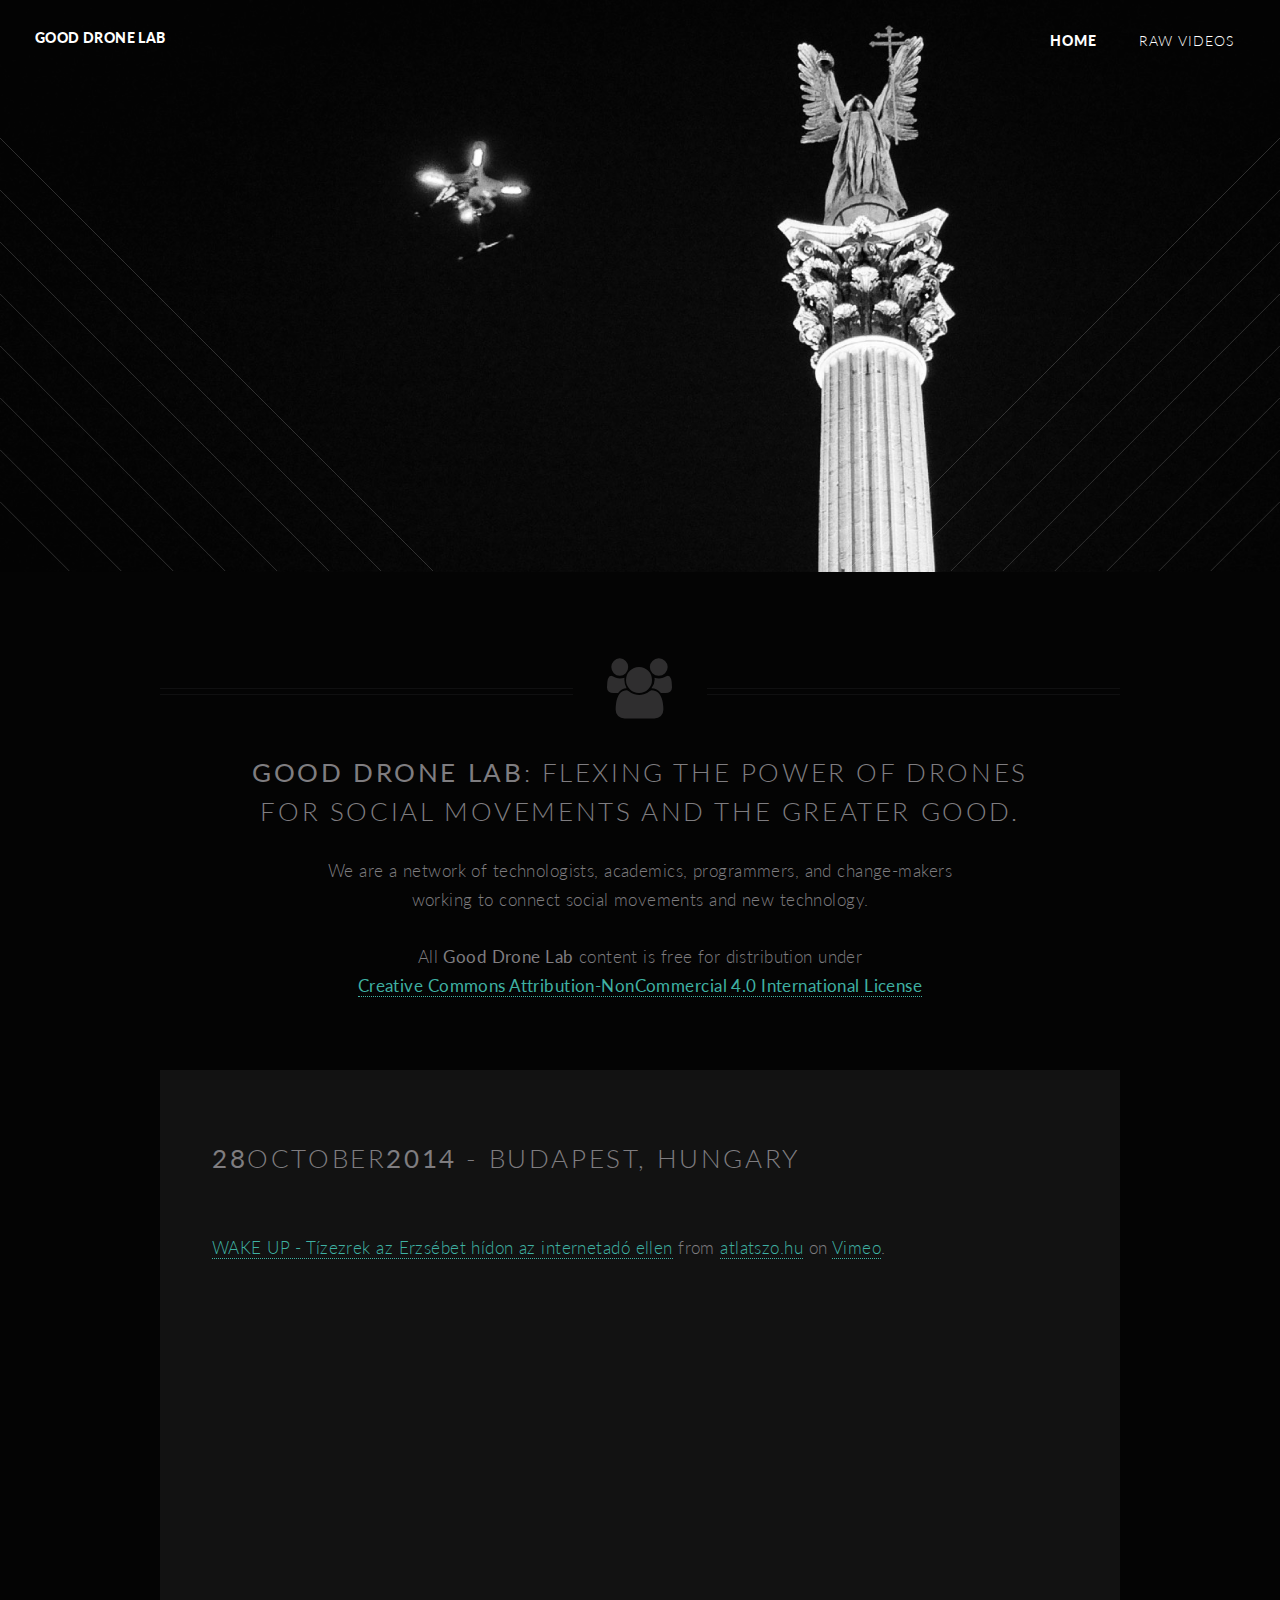
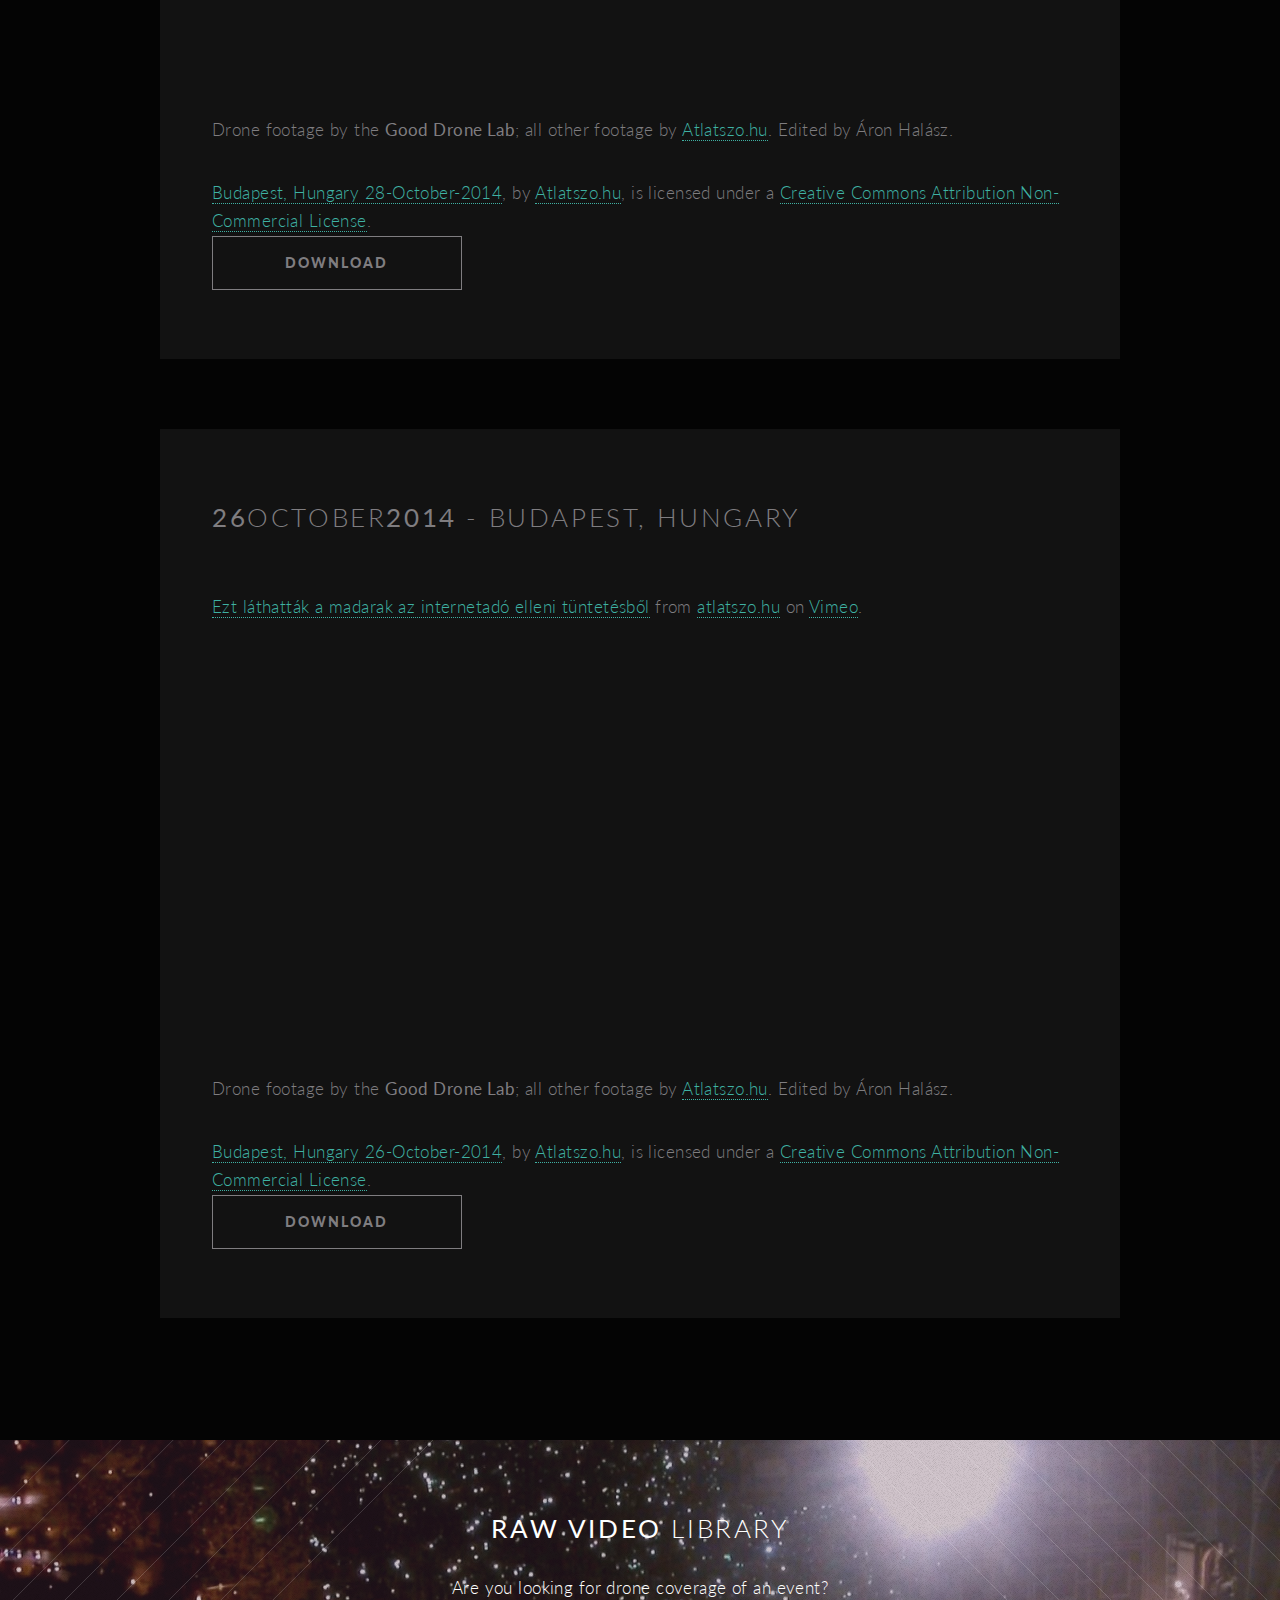
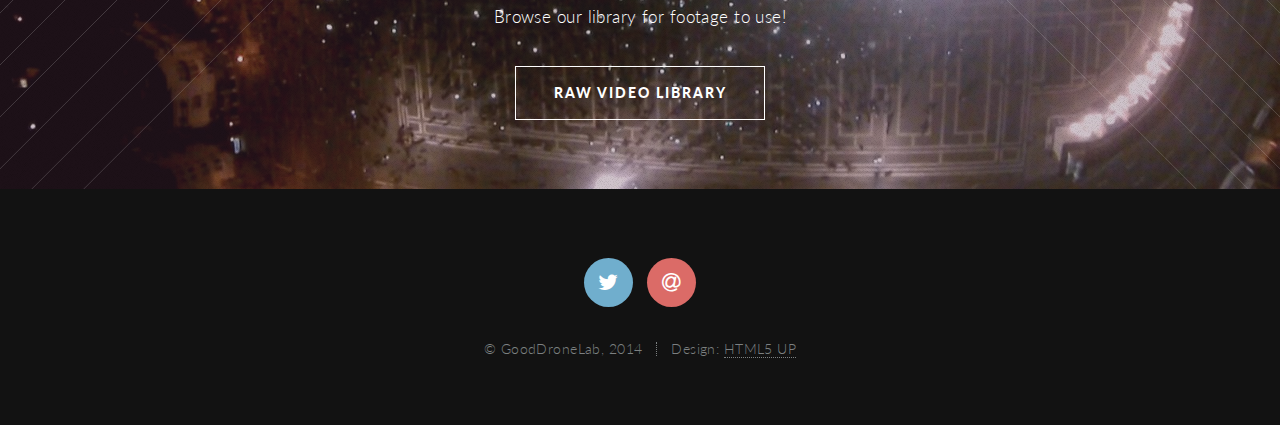
==== index.html @ 5770b609 "Upload" ====
<!DOCTYPE HTML>
<!--
	Twenty by HTML5 UP
	html5up.net | @n33co
	Free for personal and commercial use under the CCA 3.0 license (html5up.net/license)
-->
<html>
	<head>
		<title>Good Drone Lab</title>
		<meta http-equiv="content-type" content="text/html; charset=utf-8" />
		<meta name="description" content="Good Drone Lab" />
		<meta name="keywords" content="Good Drone Lab" />
		<!--[if lte IE 8]><script src="css/ie/html5shiv.js"></script><![endif]-->
		<script src="js/jquery.min.js"></script>
		<script src="js/jquery.dropotron.min.js"></script>
		<script src="js/jquery.scrolly.min.js"></script>
		<script src="js/jquery.scrollgress.min.js"></script>
		<script src="js/skel.min.js"></script>
		<script src="js/skel-layers.min.js"></script>
		<script src="js/init.js"></script>
		<noscript>
			<link rel="stylesheet" href="css/skel.css" />
			<link rel="stylesheet" href="css/style.css" />
			<link rel="stylesheet" href="css/style-wide.css" />
			<link rel="stylesheet" href="css/style-noscript.css" />
		</noscript>
		<!--[if lte IE 8]><link rel="stylesheet" href="css/ie/v8.css" /><![endif]-->
		<!--[if lte IE 9]><link rel="stylesheet" href="css/ie/v9.css" /><![endif]-->
	</head>
	<body class="index">
	
		<!-- Header -->
			<header id="header" class="alt">
				<h1 id="logo"><a href="index.html">Good Drone Lab</a></h1>
				<nav id="nav">
					<ul>
						<li class="current"><a href="#banner" class="scrolly">Home</a></li>
						<li><a href="raw-library.html">Raw Videos</a></li>
					</ul>
				</nav>
			</header>

		<!-- Banner -->		
			<section id="banner">
				
				<!--
					".inner" is set up as an inline-block so it automatically expands
					in both directions to fit whatever's inside it. This means it won't
					automatically wrap lines, so be sure to use line breaks where
					appropriate (<br />).
				-->
				<div class="inner">
					
					<header>
						<h2>Good Drone Lab</h2>
					</header>
					<p>Drone journalism 
					<br />
					for the <strong>people</strong>.
					<footer>
						<ul class="buttons vertical">
							<li><a href="#main" class="button fit scrolly">continue</a></li>
						</ul>
					</footer>
				
				</div>
				
			</section>
		
		<!-- Main -->
			<article id="main">

				<header class="special container">
					<span class="icon fa-users"></span>
					<h2><strong>Good Drone Lab</strong>: flexing the power of drones
					<br />
					  for social movements and the greater good.</h2>
					<p>We are a network of technologists, academics, programmers, and change-makers
					<br /> 
					working to connect social movements and new technology.</p>
					<br />
					<p>All <strong>Good Drone Lab</strong> content is free for distribution under
					<br />
					<a href="http://creativecommons.org/licenses/by-nc/4.0/"><strong>Creative Commons Attribution-NonCommercial 4.0 International License</strong></a></p>
				</header>
					
				<!-- one -->	
					<section id="one" class="wrapper style3 container special-alt">
						<div class="row half">
							<div class="12u">
								<header>
									<h2><strong>28</strong>october<strong>2014</strong> - Budapest, Hungary</h2>
								</header>							
								<div class="video-frame">
									<iframe src="http://player.vimeo.com/video/110394933" width="500" height="281" frameborder="0" webkitallowfullscreen mozallowfullscreen allowfullscreen></iframe> <p><a href="http://vimeo.com/110394933">WAKE UP - Tízezrek az Erzsébet hídon az internetadó ellen</a> from <a href="http://vimeo.com/atlatszo">atlatszo.hu</a> on <a href="https://vimeo.com">Vimeo</a>.</p>
								</div>
								<p>
									Drone footage by the <strong>Good Drone Lab</strong>; all other footage by <a href="http:www.atlatszo.hu"> Atlatszo.hu</a>. Edited by Áron Halász.
								</p>
								  <a href="http://vimeo.com/110394933"
								     property="dct:title"
								     rel="cc:attributionURL">Budapest, Hungary 28-October-2014</a>, by 
								  <a href="http://www.atlatszo.hu/"
								     property="cc:attributionName"
								     rel="dct:creator">Atlatszo.hu</a>,
								  is licensed under a
								  <a rel="license" href="http://creativecommons.org/licenses/by-nc/4.0/"> 
								    Creative Commons Attribution Non-Commercial License</a>.
								<footer>
									<ul class="buttons">
										<li><a href="http://vimeo.com/110394933" class="button">Download</a></li>
									</ul>
								</footer>
	
							</div>				
						</div>
					</section>					
					
				<!-- two -->	
					<section id="two" class="wrapper style3 container special-alt">
						<div class="row half">
							<div class="12u">
								<header>
									<h2><strong>26</strong>october<strong>2014</strong> - Budapest, Hungary</h2>
								</header>							
								<div class="video-frame">
									<iframe src="http://player.vimeo.com/video/110162614" width="500" height="281" frameborder="0" webkitallowfullscreen mozallowfullscreen allowfullscreen></iframe> <p><a href="http://vimeo.com/110162614">Ezt láthatták a madarak az internetadó elleni tüntetésből</a> from <a href="http://vimeo.com/atlatszo">atlatszo.hu</a> on <a href="https://vimeo.com">Vimeo</a>.</p>
								</div>
								<p>
									Drone footage by the <strong>Good Drone Lab</strong>; all other footage by <a href="http:www.atlatszo.hu"> Atlatszo.hu</a>. Edited by Áron Halász.
								</p>
								  <a href="http://vimeo.com/110162614"
								     property="dct:title"
								     rel="cc:attributionURL">Budapest, Hungary 26-October-2014</a>, by 
								  <a href="http://www.atlatszo.hu/"
								     property="cc:attributionName"
								     rel="dct:creator">Atlatszo.hu</a>,
								  is licensed under a
								  <a rel="license" href="http://creativecommons.org/licenses/by-nc/4.0/"> 
								    Creative Commons Attribution Non-Commercial License</a>.
								<footer>
									<ul class="buttons">
										<li><a href="http://vimeo.com/110162614" class="button">Download</a></li>
									</ul>
								</footer>
	
							</div>				
						</div>
					</section>
					
			</article>

		<!-- CTA -->
			<section id="cta">
			
				<header>
					<h2><strong>Raw Video</strong> library</h2>
					<p>Are you looking for drone coverage of an event? 
					<br />
						Browse our library for footage to use!
					</p>
				</header>
				<footer>
					<ul class="buttons">
						<li><a href="raw-library.html" class="button">Raw Video Library</a></li>
					</ul>
				</footer>
			
			</section>

		<!-- Footer -->
			<footer id="footer">
			
				<ul class="icons">
					<li><a href="https://twitter.com/gooddronelab" class="icon circle fa-twitter"><span class="label">Twitter</span></a></li>
					<li><a href="mailto:gooddronelab@google.com?Subject=Good%20Drone%20Lab%20website" class="icon circle fa-at"><span class="label">Email</span></a></li>
				</ul>			
				
				<ul class="copyright">
					<li>&copy; GoodDroneLab, 2014</li><li>Design: <a href="http://html5up.net">HTML5 UP</a></li>
				</ul>
			
			</footer>

		<!-- Start of StatCounter Code for Default Guide -->
		<script type="text/javascript">
		var sc_project=10108500; 
		var sc_invisible=1; 
		var sc_security="93c9858a"; 
		var scJsHost = (("https:" == document.location.protocol) ?
		"https://secure." : "http://www.");
		document.write("<sc"+"ript type='text/javascript' src='" +
		scJsHost+
		"statcounter.com/counter/counter.js'></"+"script>");
		</script>
		<noscript><div class="statcounter"><a title="site stats"
		href="http://statcounter.com/" target="_blank"><img
		class="statcounter"
		src="http://c.statcounter.com/10108500/0/93c9858a/1/"
		alt="site stats"></a></div></noscript>
		<!-- End of StatCounter Code for Default Guide -->

	</body>
</html>
---- css/skel.css ----
/* Resets (http://meyerweb.com/eric/tools/css/reset/ | v2.0 | 20110126 | License: none (public domain)) */

	html,body,div,span,applet,object,iframe,h1,h2,h3,h4,h5,h6,p,blockquote,pre,a,abbr,acronym,address,big,cite,code,del,dfn,em,img,ins,kbd,q,s,samp,small,strike,strong,sub,sup,tt,var,b,u,i,center,dl,dt,dd,ol,ul,li,fieldset,form,label,legend,table,caption,tbody,tfoot,thead,tr,th,td,article,aside,canvas,details,embed,figure,figcaption,footer,header,hgroup,menu,nav,output,ruby,section,summary,time,mark,audio,video{margin:0;padding:0;border:0;font-size:100%;font:inherit;vertical-align:baseline;}article,aside,details,figcaption,figure,footer,header,hgroup,menu,nav,section{display:block;}body{line-height:1;}ol,ul{list-style:none;}blockquote,q{quotes:none;}blockquote:before,blockquote:after,q:before,q:after{content:'';content:none;}table{border-collapse:collapse;border-spacing:0;}body{-webkit-text-size-adjust:none}

/* Box Model */

	*, *:before, *:after {
		-moz-box-sizing: border-box;
		-webkit-box-sizing: border-box;
		box-sizing: border-box;
	}

/* Container */

	body {
		/* min-width: (containers) */
		min-width: 1200px;
	}

	.container {
		margin-left: auto;
		margin-right: auto;
		
		/* width: (containers) */
		width: 1200px;
	}

	/* Modifiers */
	
		.container.small {
			/* width: (containers) * 0.75; */
			width: 900px;
		}

		.container.large {
			width: 100%;

			/* max-width: (containers) * 1.25; */
			max-width: 1500px;

			/* min-width: (containers); */
			min-width: 1200px;
		}

/* Grid */

	.\31 2u { width: 100% }
	.\31 1u { width: 91.6666666667% }
	.\31 0u { width: 83.3333333333% }
	.\39 u { width: 75% }
	.\38 u { width: 66.6666666667% }
	.\37 u { width: 58.3333333333% }
	.\36 u { width: 50% }
	.\35 u { width: 41.6666666667% }
	.\34 u { width: 33.3333333333% }
	.\33 u { width: 25% }
	.\32 u { width: 16.6666666667% }
	.\31 u { width: 8.3333333333% }
	.\-11u { margin-left: 91.6666666667% }
	.\-10u { margin-left: 83.3333333333% }
	.\-9u { margin-left: 75% }
	.\-8u { margin-left: 66.6666666667% }
	.\-7u { margin-left: 58.3333333333% }
	.\-6u { margin-left: 50% }
	.\-5u { margin-left: 41.6666666667% }
	.\-4u { margin-left: 33.3333333333% }
	.\-3u { margin-left: 25% }
	.\-2u { margin-left: 16.6666666667% }
	.\-1u { margin-left: 8.3333333333% }

	/* Rows */

		.row > * {
			float: left;
		}

		.row:after {
			content: '';
			display: block;
			clear: both;
			height: 0;
		}

		.row:first-child > * {
			padding-top: 0 !important;
		}

		.row.uniform > * > :first-child {
			margin-top: 0;
		}

		.row.uniform > * > :last-child {
			margin-bottom: 0;
		}

		/* Normal */

			.row > * {
				/* padding-left: (gutters) */
				padding-left: 40px;
			}

			.row + .row > * {
				/* padding: (gutters) 0 0 (gutters) */
				padding: 40px 0 0 40px;
			}

			.row {
				/* margin-left: -(gutters) */
				margin-left: -40px;
			}

			.row + .row.uniform > * {
				/* padding: (gutters.vertical) 0 0 (gutters.vertical) */
				padding: 40px 0 0 40px;
			}

		/* Flush */

			.row.flush > * {
				padding-left: 0;
			}

			.row + .row.flush > * {
				padding: 0;
			}

			.row.flush {
				margin-left: 0;
			}

			.row + .row.uniform.flush > * {
				padding: 0;
			}

		/* Quarter */

			.row.quarter > * {
				/* padding-left: (gutters * 0.25) */
				padding-left: 10px;
			}

			.row + .row.quarter > * {
				/* padding: (gutters * 0.25) 0 0 (gutters * 0.25) */
				padding: 10px 0 0 10px;
			}

			.row.quarter {
				/* margin-left: -(gutters * 0.25) */
				margin-left: -10px;
			}

			.row + .row.uniform.quarter > * {
				/* padding: (gutters.vertical * 0.25) 0 0 (gutters.vertical * 0.25) */
				padding: 10px 0 0 10px;
			}

		/* Half */

			.row.half > * {
				/* padding-left: (gutters * 0.5) */
				padding-left: 20px;
			}

			.row + .row.half > * {
				/* padding: (gutters * 0.5) 0 0 (gutters * 0.5) */
				padding: 20px 0 0 20px;
			}

			.row.half {
				/* margin-left: -(gutters * 0.5) */
				margin-left: -20px;
			}

			.row + .row.uniform.half > * {
				/* padding: (gutters.vertical * 0.5) 0 0 (gutters.vertical * 0.5) */
				padding: 20px 0 0 20px;
			}

		/* One and (a) Half */

			.row.oneandhalf > * {
				/* padding-left: (gutters * 1.5) */
				padding-left: 60px;
			}

			.row + .row.oneandhalf > * {
				/* padding: (gutters * 1.5) 0 0 (gutters * 1.5) */
				padding: 60px 0 0 60px;
			}

			.row.oneandhalf {
				/* margin-left: -(gutters * 1.5) */
				margin-left: -60px;
			}

			.row + .row.uniform.oneandhalf > * {
				/* padding: (gutters.vertical * 1.5) 0 0 (gutters.vertical * 1.5) */
				padding: 60px 0 0 60px;
			}

		/* Double */

			.row.double > * {
				/* padding-left: (gutters * 2) */
				padding-left: 80px;
			}

			.row + .row.double > * {
				/* padding: (gutters * 2) 0 0 (gutters * 2) */
				padding: 80px 0 0 80px;
			}

			.row.double {
				/* margin-left: -(gutters * 2) */
				margin-left: -80px;
			}
			
			.row + .row.uniform.double > * {
				/* padding: (gutters.vertical * 2) 0 0 (gutters.vertical * 2) */
				padding: 80px 0 0 80px;
			}
---- css/style.css ----
@import url("font-awesome.min.css");
@import url("http://fonts.googleapis.com/css?family=Lato:300,400,900");

/*
	Twenty by HTML5 UP
	html5up.net | @n33co
	Free for personal and commercial use under the CCA 3.0 license (html5up.net/license)
*/

/* Basic */

	body, #skel-layers-wrapper {
		background: #f3f6fa;
	}

	body.is-loading * {
		-moz-animation: none !important;
		-webkit-animation: none !important;
		-o-animation: none !important;
		-ms-animation: none !important;
		animation: none !important;
		-moz-transition: none !important;
		-webkit-transition: none !important;
		-o-transition: none !important;
		-ms-transition: none !important;
		transition: none !important;
	}

	body, input, select, textarea {
		color: #7f7d80;
		font-family: 'Lato', sans-serif;
		font-size: 15pt;
		font-weight: 300;
		letter-spacing: 0.025em;
		line-height: 1.75em;
	}

	a {
		-moz-transition: color 0.2s ease-in-out, border-color 0.2s ease-in-out, background-color 0.2s ease-in-out;
		-webkit-transition: color 0.2s ease-in-out, border-color 0.2s ease-in-out, background-color 0.2s ease-in-out;
		-o-transition: color 0.2s ease-in-out, border-color 0.2s ease-in-out, background-color 0.2s ease-in-out;
		-ms-transition: color 0.2s ease-in-out, border-color 0.2s ease-in-out, background-color 0.2s ease-in-out;
		transition: color 0.2s ease-in-out, border-color 0.2s ease-in-out, background-color 0.2s ease-in-out;
		color: #3fb1a3;
		text-decoration: none;
		border-bottom: dotted 1px;
	}

		a:hover {
			border-bottom-color: transparent;
		}

	strong, b {
		font-weight: 400;
	}

	p, ul, ol, dl, table, blockquote {
		margin: 0 0 2em 0;
	}

	h1, h2, h3, h4, h5, h6 {
		color: inherit;
		font-weight: 300;
		line-height: 1.75em;
		margin-bottom: 1em;
		text-transform: uppercase;
	}

		h1 a, h2 a, h3 a, h4 a, h5 a, h6 a {
			color: inherit;
			text-decoration: none;
			border: 0;
		}

	h2 {
		font-size: 1.5em;
		letter-spacing: 0.1em;
	}

	h3 {
		font-size: 1.15em;
		letter-spacing: 0.025em;
	}

	sub {
		font-size: 0.8em;
		position: relative;
		top: 0.5em;
	}

	sup {
		font-size: 0.8em;
		position: relative;
		top: -0.5em;
	}

	hr {
		border-top: solid 1px rgba(124, 128, 129, 0.2);
		border: 0;
		margin-bottom: 1.5em;
	}

	blockquote {
		border-left: solid 0.5em rgba(124, 128, 129, 0.2);
		font-style: italic;
		padding: 1em 0 1em 2em;
	}

/* Section/Article */

	section.special, article.special {
		text-align: center;
	}

	header.major {
		padding-bottom: 2em;
	}

	header.special {
		margin-bottom: 5em;
		padding-top: 7em;
		position: relative;
		text-align: center;
	}

		header.special:before, header.special:after {
			border-bottom: solid 1.5px;
			border-top: solid 1.5px;
			content: '';
			height: 7px;
			opacity: 0.1;
			position: absolute;
			top: 1.75em;
			width: 43%;
		}

		header.special:before {
			left: 0;
		}

		header.special:after {
			right: 0;
		}

		header.special h2 {
			margin-bottom: 0;
		}

		header.special h2 + p {
			margin-bottom: 0;
			padding-top: 1.5em;
		}

		header.special .icon {
			cursor: default;
			height: 7em;
			left: 0;
			position: absolute;
			text-align: center;
			top: 1em;
			width: 100%;
		}

			header.special .icon:before {
				font-size: 3.5em;
				opacity: 0.35;
			}

	footer > :last-child {
		margin-bottom: 0;
	}

	footer.major {
		padding-top: 3em;
	}

/* Form */

	input[type="text"],
	input[type="password"],
	input[type="email"],
	textarea {
		-moz-transition: background-color 0.2s ease-in-out, border-color 0.2s ease-in-out;
		-webkit-transition: background-color 0.2s ease-in-out, border-color 0.2s ease-in-out;
		-o-transition: background-color 0.2s ease-in-out, border-color 0.2s ease-in-out;
		-ms-transition: background-color 0.2s ease-in-out, border-color 0.2s ease-in-out;
		transition: background-color 0.2s ease-in-out, border-color 0.2s ease-in-out;
		-moz-appearance: none;
		-webkit-appearance: none;
		-o-appearance: none;
		-ms-appearance: none;
		appearance: none;
		background: none;
		border: solid 1px rgba(124, 128, 129, 0.2);
		color: inherit;
		display: block;
		padding: 0.75em;
		text-decoration: none;
		width: 100%;
		outline: 0;
	}

		input[type="text"]:focus,
		input[type="password"]:focus,
		input[type="email"]:focus,
		textarea:focus {
			border-color: #83d3c9;
		}

	input[type="text"],
	input[type="password"],
	input[type="email"] {
		line-height: 1em;
	}

	::-webkit-input-placeholder {
		color: inherit;
		opacity: 0.5;
		position: relative;
		top: 3px;
	}

	:-moz-placeholder {
		color: inherit;
		opacity: 0.5;
	}

	::-moz-placeholder {
		color: inherit;
		opacity: 0.5;
	}

	:-ms-input-placeholder {
		color: inherit;
		opacity: 0.5;
	}

	.formerize-placeholder {
		color: rgba(124, 128, 129, 0.5) !important;
	}

/* Image */

	.image {
		border: 0;
		position: relative;
	}

		.image:before {
			background: url("images/overlay.png");
			content: '';
			height: 100%;
			left: 0;
			position: absolute;
			top: 0;
			width: 100%;
		}

		.image.fit {
			display: block;
		}

			.image.fit img {
				display: block;
				width: 100%;
			}

		.image.featured {
			display: block;
			margin: 0 0 2em 0;
		}

			.image.featured img {
				display: block;
				width: 100%;
			}

/* Icon */

	.icon {
		position: relative;
	}

		.icon:before {
			-moz-osx-font-smoothing: grayscale;
			-webkit-font-smoothing: antialiased;
			font-family: FontAwesome;
			font-style: normal;
			font-weight: normal;
			text-transform: none !important;
		}

		.icon.circle {
			-moz-transition: all 0.2s ease-in-out;
			-webkit-transition: all 0.2s ease-in-out;
			-o-transition: all 0.2s ease-in-out;
			-ms-transition: all 0.2s ease-in-out;
			transition: all 0.2s ease-in-out;
			border: 0;
			border-radius: 100%;
			display: inline-block;
			font-size: 1.25em;
			height: 2.25em;
			left: 0;
			line-height: 2.25em;
			text-align: center;
			text-decoration: none;
			top: 0;
			width: 2.25em;
		}

			.icon.circle:hover {
				top: -0.2em;
			}

			.icon.circle.fa-twitter {
				background: #70aecd;
				color: white;
			}

				.icon.circle.fa-twitter:hover {
					background: #7fb7d2;
				}

			.icon.circle.fa-facebook {
				background: #7490c3;
				color: white;
			}

				.icon.circle.fa-facebook:hover {
					background: #829bc9;
				}

			.icon.circle.fa-at {
				background: #db6b67;
				color: white;
			}

				.icon.circle.fa-at:hover {
					background: #df7b77;
				}

			.icon.circle.fa-github {
				background: #dcad8b;
				color: white;
			}

				.icon.circle.fa-github:hover {
					background: #e1b89b;
				}

			.icon.circle.fa-dribbble {
				background: #da83ae;
				color: white;
			}

				.icon.circle.fa-dribbble:hover {
					background: #df93b8;
				}

		.icon.featured {
			cursor: default;
			display: block;
			margin: 0 0 1.5em 0;
			opacity: 0.35;
			text-align: center;
		}

			.icon.featured:before {
				font-size: 5em;
				line-height: 1em;
			}

		.icon > .label {
			display: none;
		}

/* List */

	ol.default {
		list-style: decimal;
		padding-left: 1.25em;
	}

		ol.default li {
			padding-left: 0.25em;
		}

	ul.default {
		list-style: disc;
		padding-left: 1em;
	}

		ul.default li {
			padding-left: 0.5em;
		}

	ul.icons {
		cursor: default;
	}

		ul.icons li {
			display: inline-block;
			line-height: 1em;
			padding-left: 0.5em;
		}

			ul.icons li:first-child {
				padding-left: 0;
			}

	ul.featured-icons {
		cursor: default;
		margin: -0.75em 0 0 0;
		opacity: 0.35;
		overflow: hidden;
		position: relative;
	}

		ul.featured-icons li {
			display: block;
			float: left;
			text-align: center;
			width: 50%;
		}

			ul.featured-icons li .icon {
				display: inline-block;
				font-size: 6.25em;
				height: 1.25em;
				line-height: 1.25em;
				width: 1em;
			}

	ul.buttons {
		cursor: default;
	}

		ul.buttons:last-child {
			margin-bottom: 0;
		}

		ul.buttons li {
			display: inline-block;
			padding: 0 0 0 1.5em;
		}

			ul.buttons li:first-child {
				padding: 0;
			}

		ul.buttons.vertical li {
			display: block;
			padding: 1.5em 0 0 0;
		}

			ul.buttons.vertical li:first-child {
				padding: 0;
			}

/* Table */

	table {
		width: 100%;
	}

		table.default {
			width: 100%;
		}

			table.default tbody tr {
				border-bottom: solid 1px rgba(124, 128, 129, 0.2);
			}

			table.default td {
				padding: 0.5em 1em 0.5em 1em;
			}

			table.default th {
				font-weight: 400;
				padding: 0.5em 1em 0.5em 1em;
				text-align: left;
			}

			table.default thead {
				background: #7c8081;
				color: #fff;
			}

/* Button */

	input[type="button"],
	input[type="submit"],
	input[type="reset"],
	.button {
		-moz-appearance: none;
		-webkit-appearance: none;
		-o-appearance: none;
		-ms-appearance: none;
		appearance: none;
		-moz-transition: color 0.2s ease-in-out, border-color 0.2s ease-in-out, background-color 0.2s ease-in-out;
		-webkit-transition: color 0.2s ease-in-out, border-color 0.2s ease-in-out, background-color 0.2s ease-in-out;
		-o-transition: color 0.2s ease-in-out, border-color 0.2s ease-in-out, background-color 0.2s ease-in-out;
		-ms-transition: color 0.2s ease-in-out, border-color 0.2s ease-in-out, background-color 0.2s ease-in-out;
		transition: color 0.2s ease-in-out, border-color 0.2s ease-in-out, background-color 0.2s ease-in-out;
		background: none;
		border: solid 1px;
		color: inherit;
		cursor: pointer;
		display: inline-block;
		font-size: 0.8em;
		font-weight: 900;
		letter-spacing: 2px;
		min-width: 18em;
		padding: 0 0.75em;
		line-height: 3.75em;
		text-align: center;
		text-decoration: none;
		text-transform: uppercase;
	}

		input[type="button"]:hover,
		input[type="submit"]:hover,
		input[type="reset"]:hover,
		.button:hover {
			background: rgba(188, 202, 206, 0.15);
			border-color: inherit;
		}

		input[type="button"].special,
		input[type="submit"].special,
		input[type="reset"].special,
		.button.special {
			background: #83d3c9;
			border-color: #83d3c9;
			color: white !important;
		}

			input[type="button"].special:hover,
			input[type="submit"].special:hover,
			input[type="reset"].special:hover,
			.button.special:hover {
				background: #96dad1 !important;
				border-color: #96dad1 !important;
			}

		input[type="button"].fit,
		input[type="submit"].fit,
		input[type="reset"].fit,
		.button.fit {
			width: 100%;
		}

		input[type="button"].small,
		input[type="submit"].small,
		input[type="reset"].small,
		.button.small {
			font-size: 0.7em;
			min-width: 14em;
			padding: 0.5em 0;
		}

/* Wrapper */

	.wrapper {
		margin-bottom: 5em;
		padding: 5em;
	}

		.wrapper.style1 {
			padding: 0;
		}

		.wrapper.style2 {
			background-color: #83d3c9;
			background-image: url("images/light-bl.svg"), url("images/light-br.svg");
			background-position: bottom left, bottom right;
			background-repeat: no-repeat, no-repeat;
			background-size: 25em, 25em;
			color: white;
		}

			.wrapper.style2 .button:hover {
				background: rgba(255, 255, 255, 0.15) !important;
			}

			.wrapper.style2 .button.special {
				background: white;
				border-color: white;
				color: #83d3c9 !important;
			}

				.wrapper.style2 .button.special:hover {
					border-color: inherit !important;
					color: white !important;
				}

		.wrapper.style3 {
			background: #121212;
			color: inherit;
		}

		.wrapper.style4 {
			background: white;
			color: inherit;
			padding: 4em;
		}

/* Header */
	@-moz-keyframes reveal-header { 0% { top: -5em; } 100% { top: 0; } }
	@-webkit-keyframes reveal-header { 0% { top: -5em; } 100% { top: 0; } }
	@-o-keyframes reveal-header { 0% { top: -5em; } 100% { top: 0; } }
	@-ms-keyframes reveal-header { 0% { top: -5em; } 100% { top: 0; } }
	@keyframes reveal-header { 0% { top: -5em; } 100% { top: 0; } }

	#header {
		background: white;
		box-shadow: 0 1px 2px 0 rgba(0, 0, 0, 0.075);
		color: inherit;
		cursor: default;
		font-size: 0.8em;
		left: 0;
		padding: 1em 1.5em;
		position: fixed;
		top: 0;
		width: 100%;
		z-index: 10000;
	}

		#header h1 {
			font-weight: 900;
			margin: 0;
		}

			#header h1 span {
				font-weight: 300;
			}

		#header nav {
			letter-spacing: 0.075em;
			position: absolute;
			right: 1.5em;
			text-transform: uppercase;
			top: 0.75em;
		}

			#header nav ul li {
				display: inline-block;
				margin-left: 1.5em;
			}

				#header nav ul li > ul {
					display: none;
				}

				#header nav ul li a {
					border: solid 1px transparent;
					color: inherit;
					display: inline-block;
					line-height: 1em;
					padding: 0.6em 0.75em;
					text-decoration: none;
				}

				#header nav ul li input[type="button"],
				#header nav ul li input[type="submit"],
				#header nav ul li input[type="reset"],
				#header nav ul li .button {
					font-size: 1em;
					min-width: 0;
					width: auto;
				}

				#header nav ul li.submenu > a:before {
					-moz-osx-font-smoothing: grayscale;
					-webkit-font-smoothing: antialiased;
					font-family: FontAwesome;
					font-style: normal;
					font-weight: normal;
					text-transform: none !important;
				}

				#header nav ul li.submenu > a:before {
					content: '\f107';
					margin-right: 0.65em;
				}

				#header nav ul li.active > a, #header nav ul li:hover > a {
					-moz-transition: all 0.2s ease-in-out;
					-webkit-transition: all 0.2s ease-in-out;
					-o-transition: all 0.2s ease-in-out;
					-ms-transition: all 0.2s ease-in-out;
					transition: all 0.2s ease-in-out;
					background: rgba(188, 202, 206, 0.15);
				}

				#header nav ul li.current > a {
					font-weight: 900;
				}

		#header.reveal {
			-moz-animation: reveal-header 0.5s;
			-webkit-animation: reveal-header 0.5s;
			-o-animation: reveal-header 0.5s;
			-ms-animation: reveal-header 0.5s;
			animation: reveal-header 0.5s;
		}

		#header.alt {
			-moz-animation: none;
			-webkit-animation: none;
			-o-animation: none;
			-ms-animation: none;
			animation: none;
			background: transparent;
			box-shadow: none;
			color: white;
			padding: 2em 2.5em;
			position: absolute;
		}

			#header.alt nav {
				right: 2.5em;
				top: 1.75em;
			}

				#header.alt nav ul li.active > a, #header.alt nav ul li:hover > a {
					border: solid 1px;
				}

/* Dropotron */

	.dropotron {
		background: #fff;
		box-shadow: 0 1px 2px 0 rgba(0, 0, 0, 0.075);
		line-height: 2.25em;
		min-width: 13em;
		padding: 1em 0;
		text-transform: uppercase;
		margin-top: calc(-1em + 1px);
	}

		.dropotron.level-0 {
			font-size: 0.7em;
			font-weight: 400;
			margin-top: 1.5em;
		}

			.dropotron.level-0:before {
				border-bottom: solid 0.5em #fff;
				border-left: solid 0.5em transparent;
				border-right: solid 0.5em transparent;
				content: '';
				left: 0.75em;
				position: absolute;
				top: -0.45em;
			}

		.dropotron > li {
			border-top: solid 1px rgba(124, 128, 129, 0.2);
		}

			.dropotron > li > a {
				-moz-transition: none;
				-webkit-transition: none;
				-o-transition: none;
				-ms-transition: none;
				transition: none;
				color: inherit;
				text-decoration: none;
				padding: 0 1em;
				border: 0;
			}

			.dropotron > li:hover > a {
				background: #83d3c9;
				color: white;
			}

			.dropotron > li:first-child {
				border-top: 0;
			}

/* Banner */
	@-moz-keyframes reveal-banner { 0% { opacity: 0; } 100% { opacity: 1; } }
	@-webkit-keyframes reveal-banner { 0% { opacity: 0; } 100% { opacity: 1; } }
	@-o-keyframes reveal-banner { 0% { opacity: 0; } 100% { opacity: 1; } }
	@-ms-keyframes reveal-banner { 0% { opacity: 0; } 100% { opacity: 1; } }
	@keyframes reveal-banner { 0% { opacity: 0; } 100% { opacity: 1; } }

	#banner {
		background-attachment: scroll, scroll, scroll, fixed;
		background-color: #645862;
		background-image: url("images/light-bl.svg"), url("images/light-br.svg"), url("images/overlay2.png"), url("../images/banner2.jpg");
		background-position: bottom left, bottom right, top left, top center;
		background-repeat: no-repeat, no-repeat, repeat, no-repeat;
		background-size: 25em, 25em, auto, cover;
		color: white;
		cursor: default;
		padding: 6em 0;
		text-align: center;
	}

		#banner .inner {
			-moz-animation: reveal-banner 1s 0.25s ease-in-out;
			-webkit-animation: reveal-banner 1s 0.25s ease-in-out;
			-o-animation: reveal-banner 1s 0.25s ease-in-out;
			-ms-animation: reveal-banner 1s 0.25s ease-in-out;
			animation: reveal-banner 1s 0.25s ease-in-out;
			-moz-animation-fill-mode: forwards;
			-webkit-animation-fill-mode: forwards;
			-o-animation-fill-mode: forwards;
			-ms-animation-fill-mode: forwards;
			animation-fill-mode: forwards;
			background: rgba(52, 27, 43, 0.5);
			color: white;
			display: inline-block;
			opacity: 0;
			padding: 3em;
			text-align: center;
		}

			#banner .inner header {
				display: inline-block;
				border-bottom: solid 2px;
				border-top: solid 2px;
				margin: 0 0 2em 0;
				padding: 3px 0 3px 0;
			}

				#banner .inner header h2 {
					border-bottom: solid 2px;
					border-top: solid 2px;
					font-size: 2.5em;
					font-weight: 900;
					letter-spacing: 0.2em;
					margin: 0;
					padding-left: 0.05em;
					position: relative;
					text-transform: uppercase;
				}

			#banner .inner p {
				letter-spacing: 0.1em;
				margin: 0;
				text-transform: uppercase;
			}

				#banner .inner p a {
					color: inherit;
					font-weight: 400;
					text-decoration: none;
				}

			#banner .inner footer {
				margin: 2em 0 0 0;
			}

/* Main */

	#main {
		/*background-image: url("images/dark-tl.svg"), url("images/dark-tr.svg"), url("images/dark-bl.svg"), url("images/dark-br.svg"); */
		background-color: #040404;
		background-position: top left, top right, bottom left, bottom right;
		background-repeat: no-repeat;
		background-size: 25em;
		padding: 7em 0;
	}

		#main > :last-child {
			margin-bottom: 0;
		}

		#main .sidebar section {
			border-top: solid 1px rgba(124, 128, 129, 0.2);
			margin: 3em 0 0 0;
			padding: 3em 0 0 0;
		}

			#main .sidebar section:first-child {
				border-top: 0;
				padding-top: 0;
				margin-top: 0;
			}

	body.index #main {
		padding-top: 5em;
	}
	
	.video-frame {
		position:relative;
		padding-bottom:56.25%;
		padding-top:30px;
		height:0;
		overflow:hidden;
	}
	
	.video-frame iframe, .video-frame object, .video-frame embed {
		position:absolute;
		top:0;
		left:0;
		width:100%;
		height:100%;
	}

/* CTA */

	#cta {
		background-attachment: scroll, scroll, scroll, fixed;
		background-color: #645862;
		background-image: url("images/light-tl.svg"), url("images/light-tr.svg"), url("images/overlay.png"), url("../images/banner.jpg");
		background-position: top left, top right, top left, bottom center;
		background-repeat: no-repeat, no-repeat, repeat, no-repeat;
		background-size: 25em, 25em, auto, cover;
		color: white;
		padding: 5em;
		text-align: center;
	}

		#cta header {
			margin-bottom: 2em;
		}

/* Footer */

	#footer {
		background: #121212;
		color: #7c8081;
		padding: 5em 5em 10em 5em;
		text-align: center;
	}

		#footer .copyright {
			font-size: 0.8em;
			line-height: 1em;
		}

			#footer .copyright a {
				color: inherit;
			}

			#footer .copyright li {
				display: inline-block;
				margin-left: 1em;
				padding-left: 1em;
				border-left: dotted 1px;
			}

				#footer .copyright li:first-child {
					margin: 0;
					padding: 0;
					border: 0;
				}

/* Layer */

	#topButton .toggle {
		height: 100%;
		left: 0;
		position: absolute;
		text-align: center;
		top: 0;
		width: 100%;
	}

		#topButton .toggle:before {
			-moz-osx-font-smoothing: grayscale;
			-webkit-font-smoothing: antialiased;
			font-family: FontAwesome;
			font-style: normal;
			font-weight: normal;
			text-transform: none !important;
		}

		#topButton .toggle:before {
			color: white;
			content: '\f039';
			font-size: 0.75em;
			height: 30px;
			left: 0;
			line-height: 30px;
			opacity: 0.5;
			position: absolute;
			top: 0;
			width: 100%;
			z-index: 1;
		}

		#topButton .toggle:after {
			background: rgba(163, 169, 170, 0.75);
			border-radius: 0 0 4px 4px;
			content: '';
			height: 30px;
			left: 50%;
			margin-left: -40px;
			position: absolute;
			top: 0;
			width: 80px;
		}

	#sideButton .toggle {
		height: 100%;
		left: 0;
		position: absolute;
		text-align: center;
		top: 0;
		width: 100%;
	}

		#sideButton .toggle:before {
			-moz-osx-font-smoothing: grayscale;
			-webkit-font-smoothing: antialiased;
			font-family: FontAwesome;
			font-style: normal;
			font-weight: normal;
			text-transform: none !important;
		}

		#sideButton .toggle:before {
			color: white;
			content: '\f039';
			font-size: 1em;
			height: 40px;
			left: 10px;
			line-height: 40px;
			opacity: 0.5;
			position: absolute;
			top: 11px;
			width: 60px;
			z-index: 1;
		}

		#sideButton .toggle:after {
			background: rgba(163, 169, 170, 0.75);
			border-radius: 2px;
			content: '';
			height: 40px;
			left: 10px;
			position: absolute;
			top: 10px;
			width: 60px;
		}

	#topPanel,
	#sidePanel {
		background: #1c2021;
		color: white;
		font-size: 0.8em;
		letter-spacing: 0.075em;
		text-transform: uppercase;
	}

		#topPanel nav,
		#sidePanel nav {
			padding: 0.25em 0.5em 1em 0.5em;
		}

		#topPanel .link,
		#sidePanel .link {
			border: 0;
			border-top: solid 1px rgba(255, 255, 255, 0.05);
			color: inherit;
			display: block;
			height: 3em;
			line-height: 3em;
			opacity: 0.75;
			text-decoration: none;
		}

			#topPanel .link.depth-0,
			#sidePanel .link.depth-0 {
				font-weight: 900;
			}

			#topPanel .link:first-child,
			#sidePanel .link:first-child {
				border-top: 0;
			}

		#topPanel .indent-1,
		#sidePanel .indent-1 {
			display: inline-block;
			width: 1em;
		}

		#topPanel .indent-2,
		#sidePanel .indent-2 {
			display: inline-block;
			width: 2em;
		}

		#topPanel .indent-3,
		#sidePanel .indent-3 {
			display: inline-block;
			width: 3em;
		}

		#topPanel .indent-4,
		#sidePanel .indent-4 {
			display: inline-block;
			width: 4em;
		}

		#topPanel .indent-5,
		#sidePanel .indent-5 {
			display: inline-block;
			width: 5em;
		}
---- css/style-wide.css ----
/*
	Twenty by HTML5 UP
	html5up.net | @n33co
	Free for personal and commercial use under the CCA 3.0 license (html5up.net/license)
*/

/* Basic */

	body, input, select, textarea {
		font-size: 14pt;
	}

/* Section/Article */

	header.special {
		padding-top: 5.5em;
		margin-bottom: 4em;
	}
---- css/style-noscript.css ----
/*
	Twenty by HTML5 UP
	html5up.net | @n33co
	Free for personal and commercial use under the CCA 3.0 license (html5up.net/license)
*/

/* Banner */

	#banner .inner {
		opacity: 1.0;
	}
---- css/ie/v8.css ----
/*
	Twenty by HTML5 UP
	html5up.net | @n33co
	Free for personal and commercial use under the CCA 3.0 license (html5up.net/license)
*/

/* Section/Article */

	section > .last-child,
	article > .last-child {
		margin-bottom: 0;
	}

	section.last-child,
	article.last-child {
		margin-bottom: 0;
	}

/* Banner */

	#banner {
		background-image: url("../../images/banner.jpg");
		background-repeat: no-repeat;
		background-size: cover;
		background-position: auto;
		-ms-behavior: url("css/ie/backgroundsize.min.htc");
	}

		#banner .inner {
			background: #341b2b;
		}

/* CTA  */

	#cta {
		background-image: url("../../images/banner.jpg");
		background-repeat: no-repeat;
		background-size: cover;
		background-position: auto;
		-ms-behavior: url("css/ie/backgroundsize.min.htc");
	}
---- css/ie/v9.css ----
/*
	Twenty by HTML5 UP
	html5up.net | @n33co
	Free for personal and commercial use under the CCA 3.0 license (html5up.net/license)
*/

/* Banner */

	#banner .inner {
		opacity: 1.0;
	}
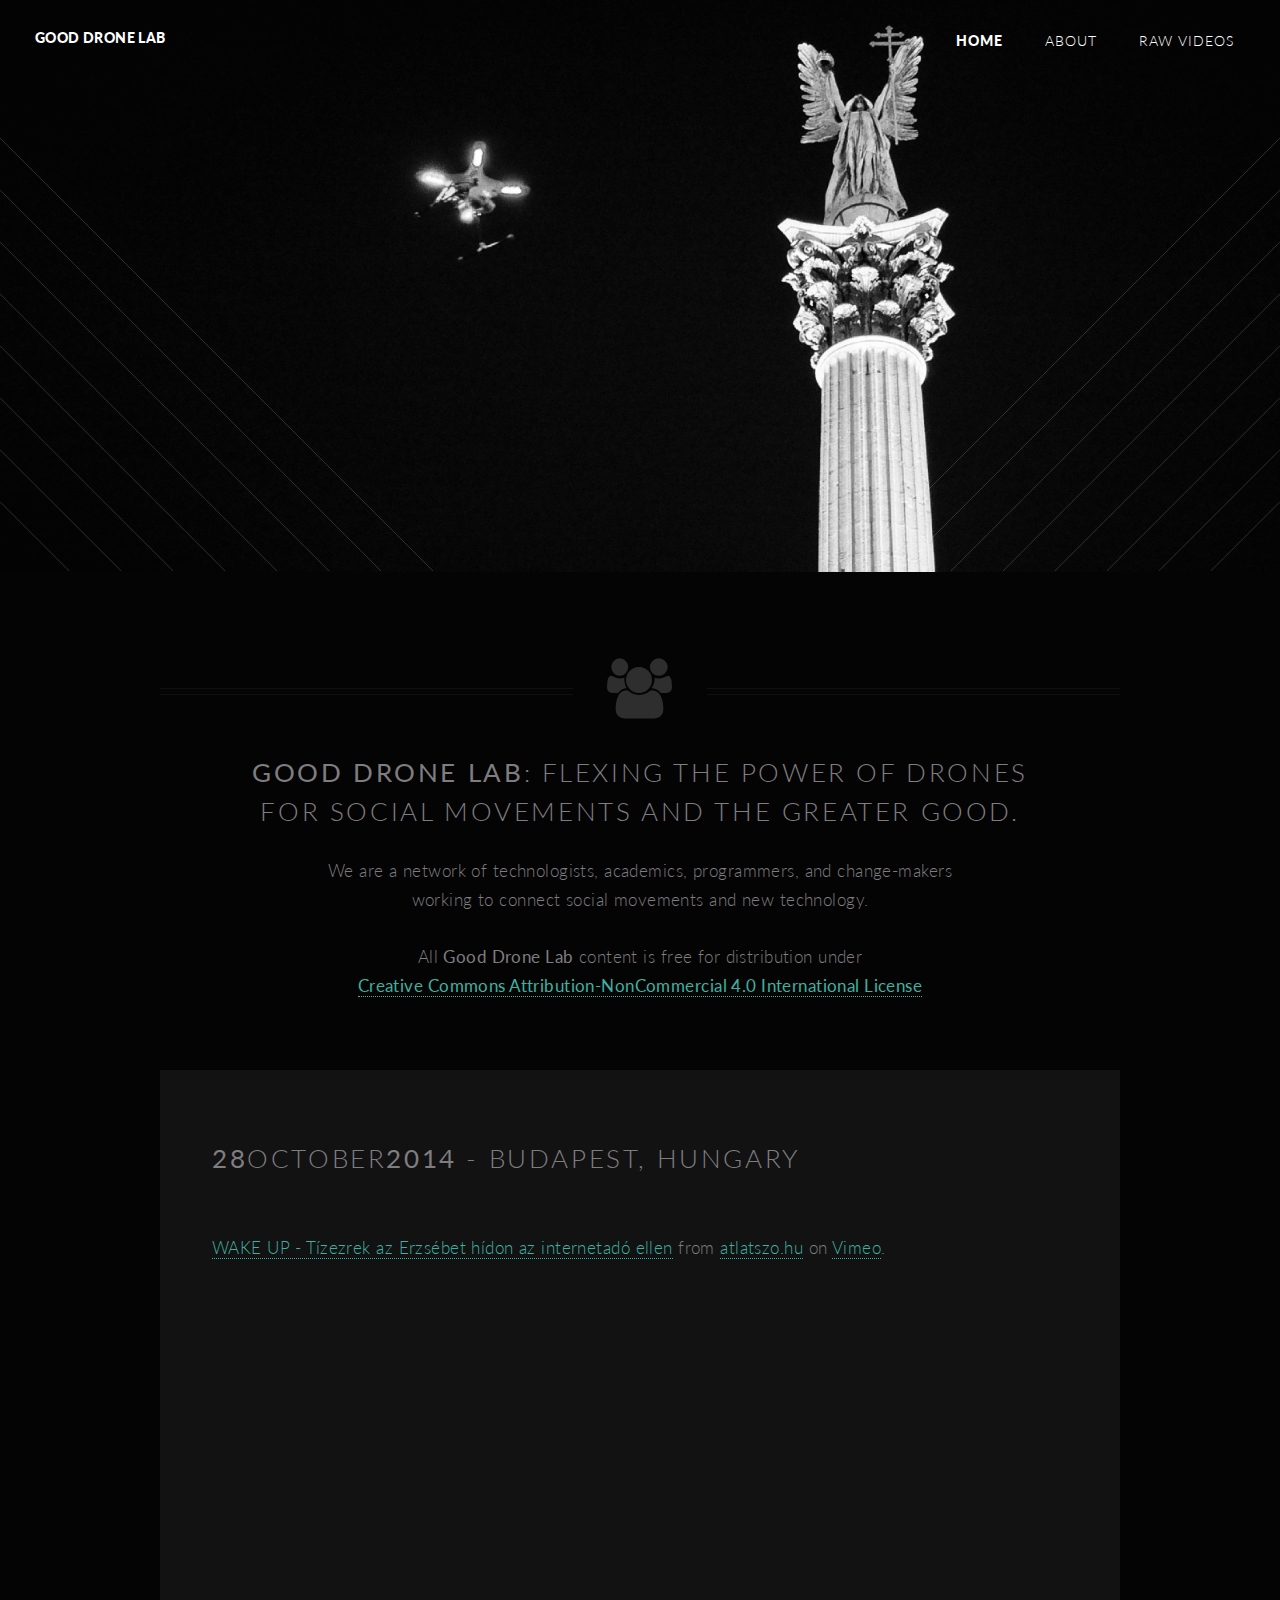
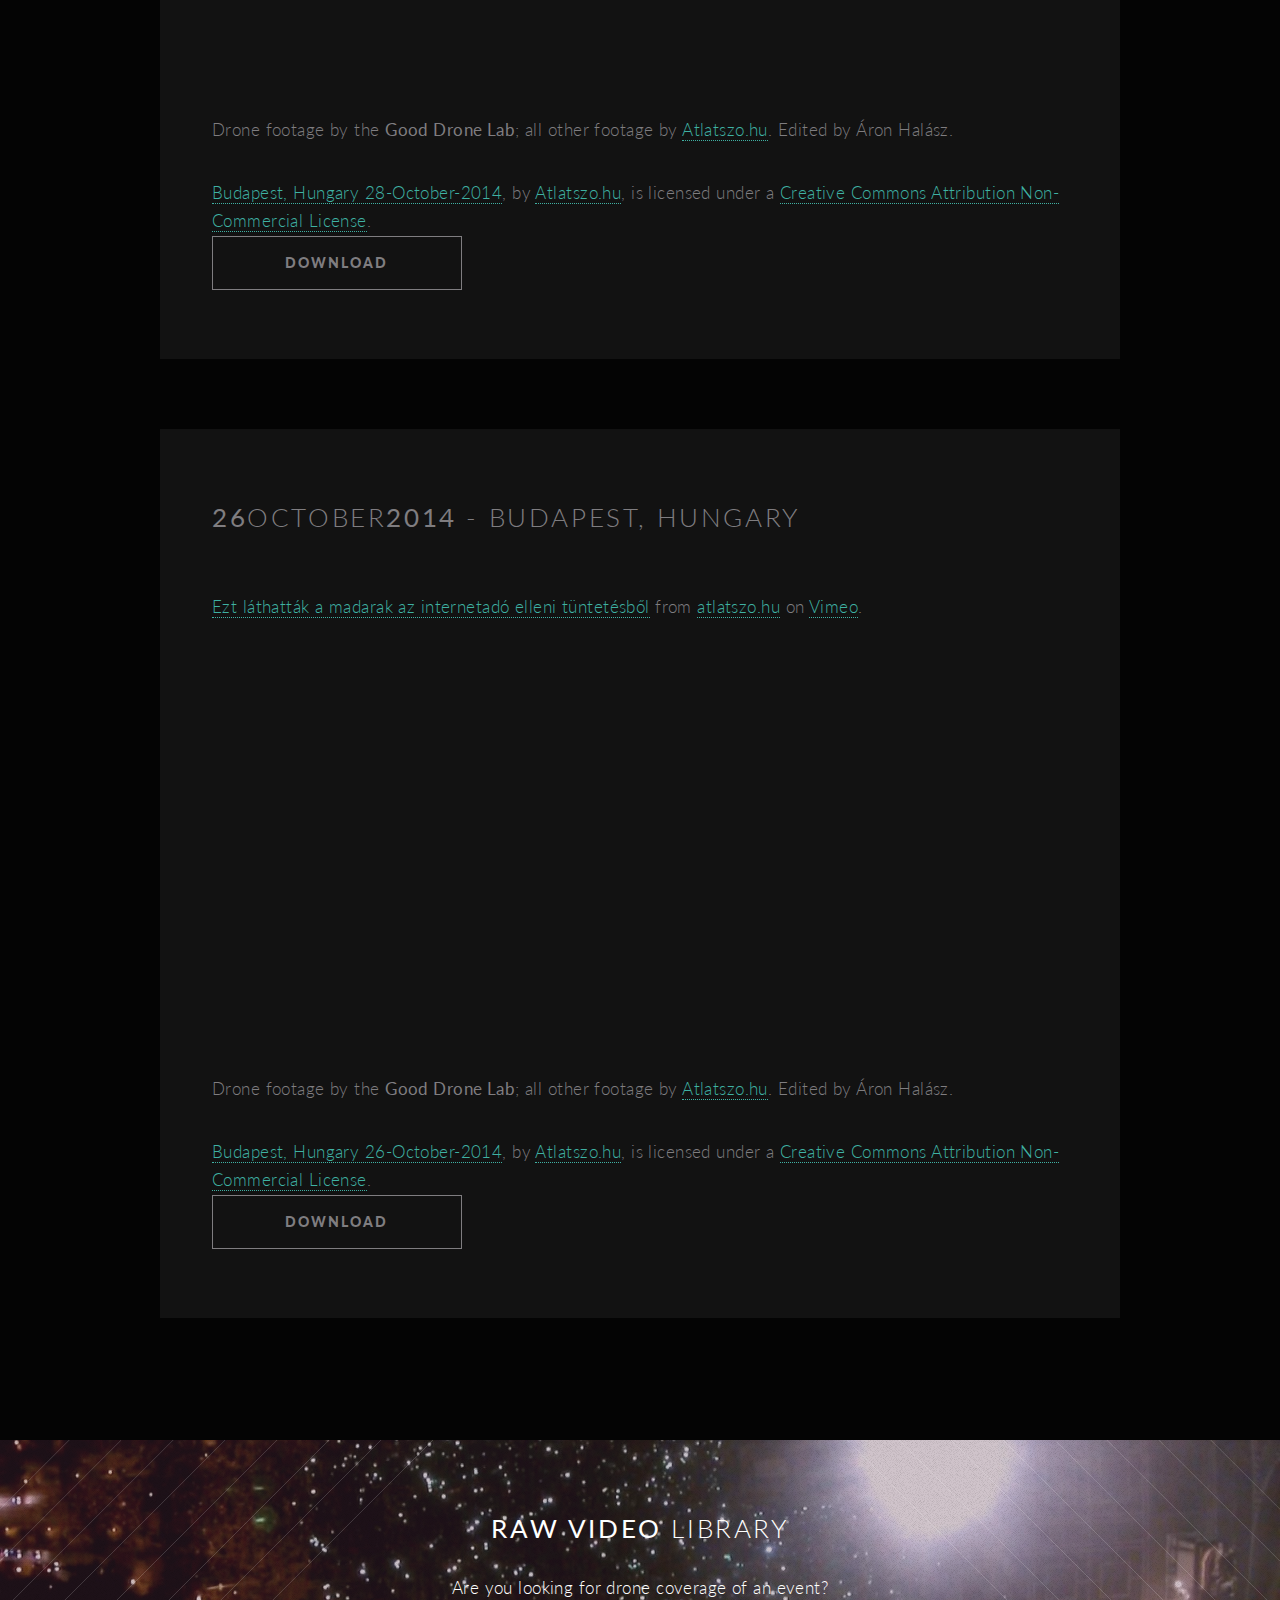
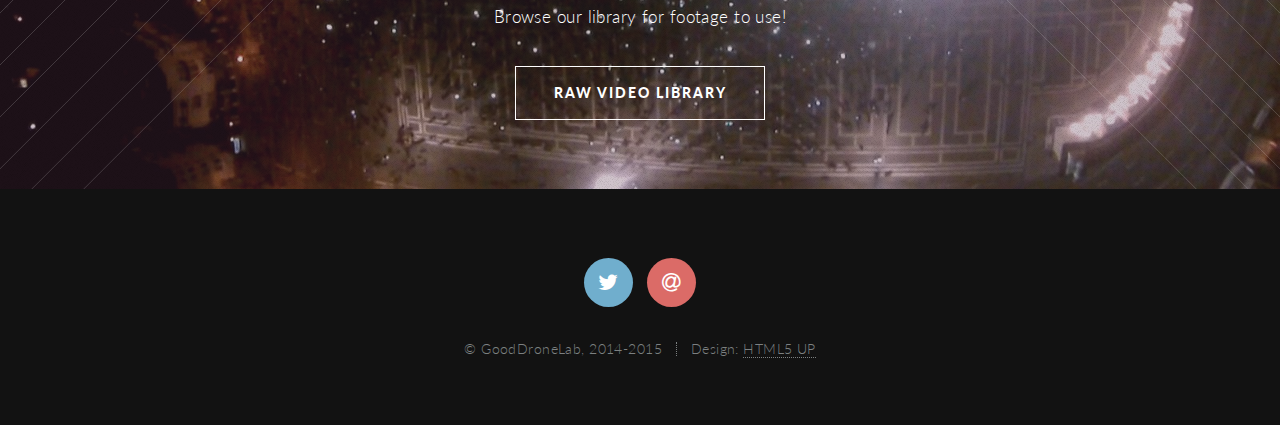
==== commit 4a140bef: "New About Page" ====
--- a/index.html
+++ b/index.html
@@ -7,6 +7,8 @@
 <html>
 	<head>
 		<title>Good Drone Lab</title>
+		<link rel="icon" href="images/favicon.ico" type="image/x-icon">
+		<link rel="shortcut icon" href="images/favicon.ico" type="image/x-icon" />  		
 		<meta http-equiv="content-type" content="text/html; charset=utf-8" />
 		<meta name="description" content="Good Drone Lab" />
 		<meta name="keywords" content="Good Drone Lab" />
@@ -35,6 +37,7 @@
 				<nav id="nav">
 					<ul>
 						<li class="current"><a href="#banner" class="scrolly">Home</a></li>
+						<li><a href="about.html">About</a></li>
 						<li><a href="raw-library.html">Raw Videos</a></li>
 					</ul>
 				</nav>
@@ -54,9 +57,9 @@
 					<header>
 						<h2>Good Drone Lab</h2>
 					</header>
-					<p>Drone journalism 
-					<br />
-					for the <strong>people</strong>.
+					<p>Drone power for
+					<br />
+					the <strong>greater good</strong>
 					<footer>
 						<ul class="buttons vertical">
 							<li><a href="#main" class="button fit scrolly">continue</a></li>
@@ -177,7 +180,7 @@
 				</ul>			
 				
 				<ul class="copyright">
-					<li>&copy; GoodDroneLab, 2014</li><li>Design: <a href="http://html5up.net">HTML5 UP</a></li>
+					<li>&copy; GoodDroneLab, 2014-2015</li><li>Design: <a href="http://html5up.net">HTML5 UP</a></li>
 				</ul>
 			
 			</footer>
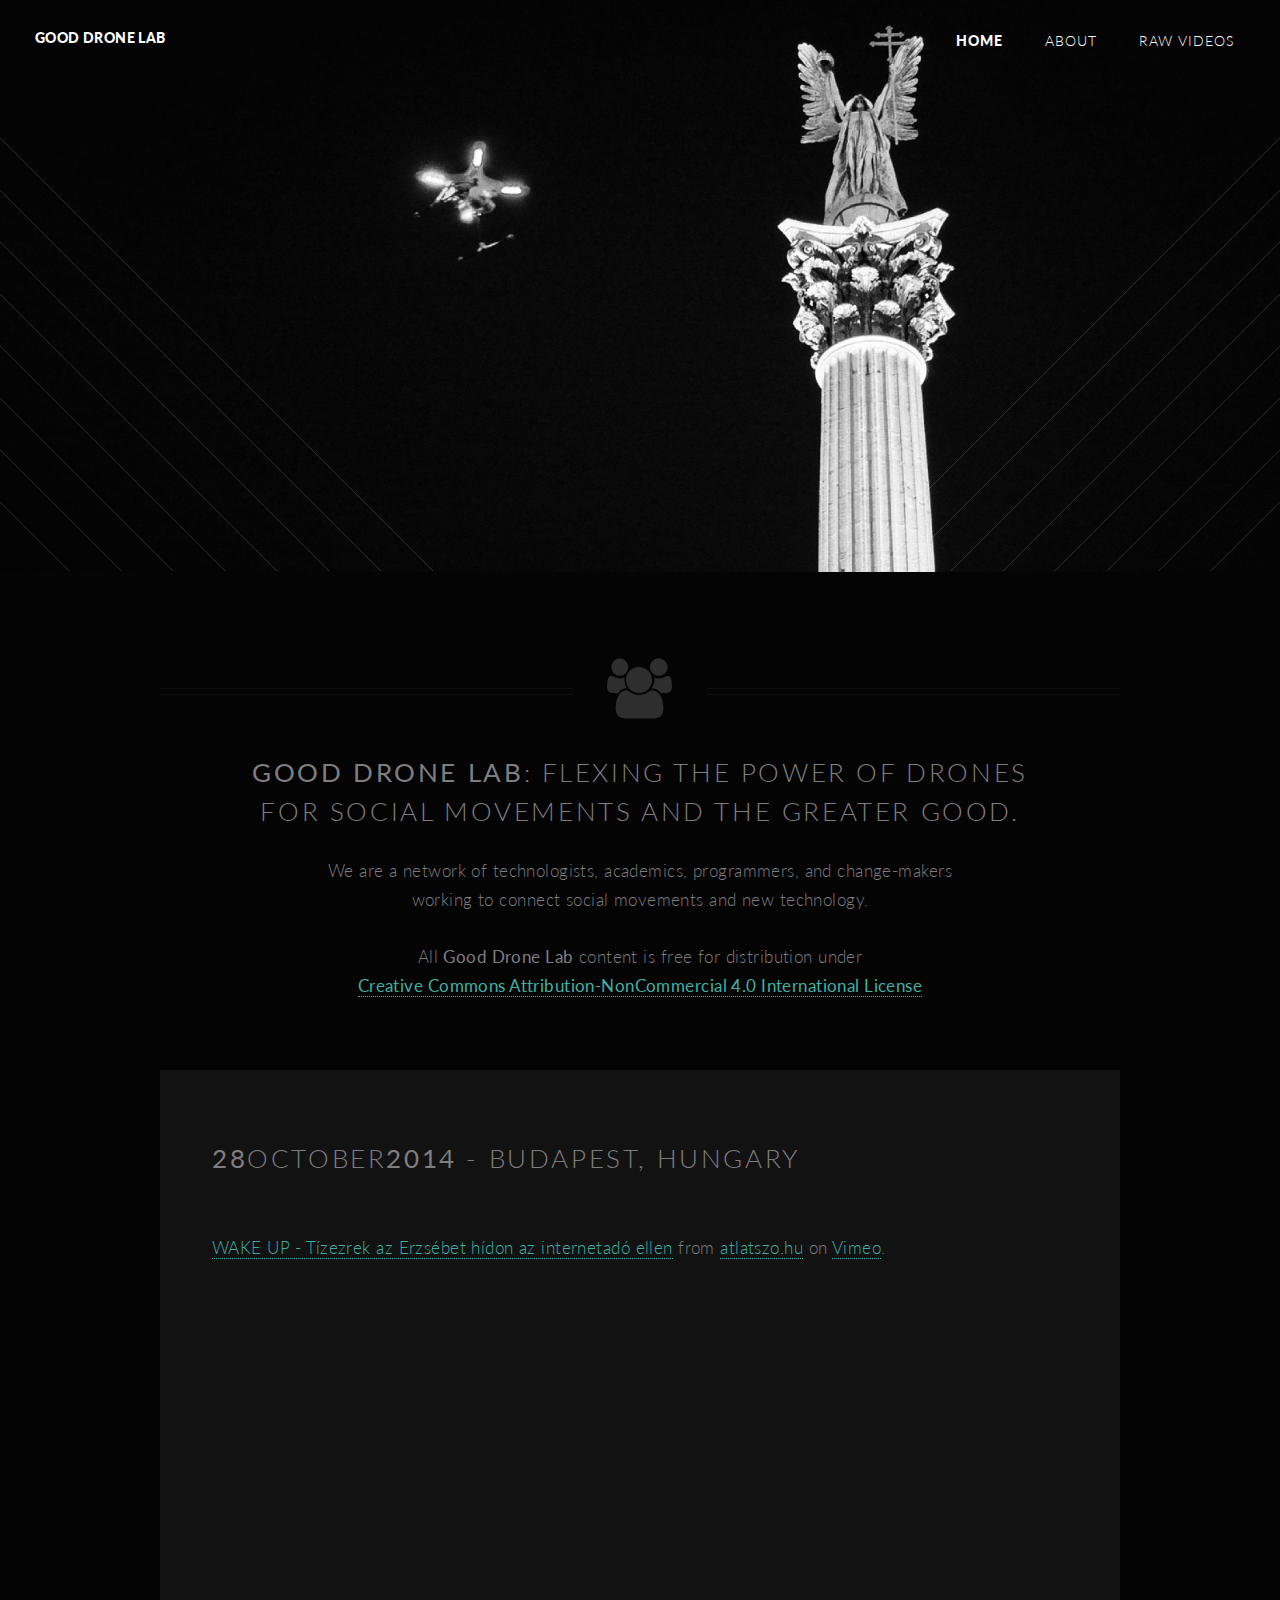
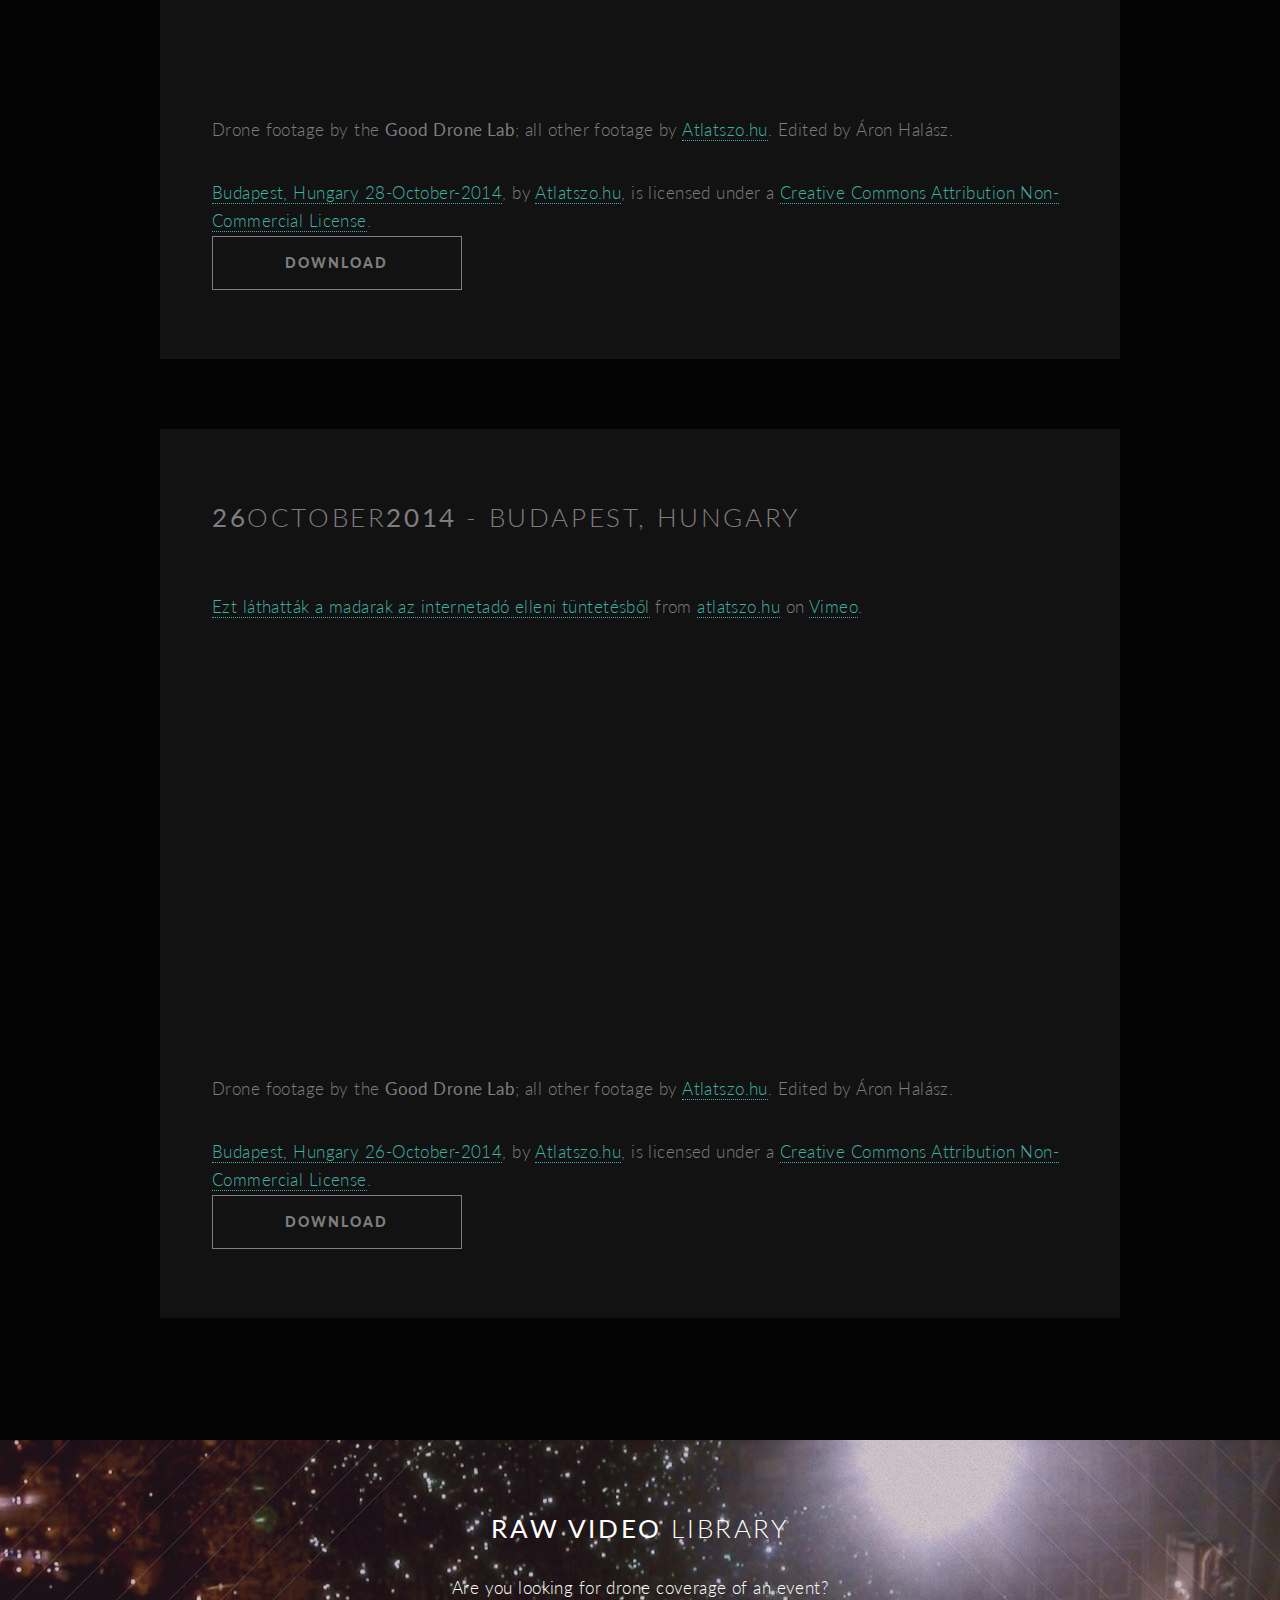
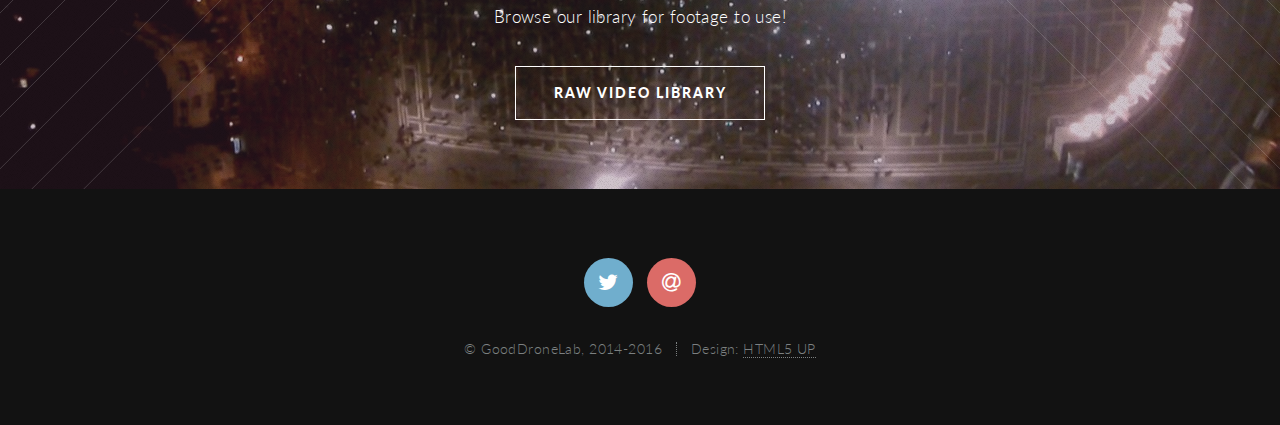
==== commit beac4bb4: "Update index.html" ====
--- a/index.html
+++ b/index.html
@@ -180,7 +180,7 @@
 				</ul>			
 				
 				<ul class="copyright">
-					<li>&copy; GoodDroneLab, 2014-2015</li><li>Design: <a href="http://html5up.net">HTML5 UP</a></li>
+					<li>&copy; GoodDroneLab, 2014-2016</li><li>Design: <a href="http://html5up.net">HTML5 UP</a></li>
 				</ul>
 			
 			</footer>
@@ -204,4 +204,4 @@
 		<!-- End of StatCounter Code for Default Guide -->
 
 	</body>
-</html>+</html>
--- a/css/style.css
+++ b/css/style.css
@@ -41,7 +41,7 @@
 		-o-transition: color 0.2s ease-in-out, border-color 0.2s ease-in-out, background-color 0.2s ease-in-out;
 		-ms-transition: color 0.2s ease-in-out, border-color 0.2s ease-in-out, background-color 0.2s ease-in-out;
 		transition: color 0.2s ease-in-out, border-color 0.2s ease-in-out, background-color 0.2s ease-in-out;
-		color: #3fb1a3;
+		color: #40b0a3;
 		text-decoration: none;
 		border-bottom: dotted 1px;
 	}
@@ -1105,4 +1105,5 @@
 		#sidePanel .indent-5 {
 			display: inline-block;
 			width: 5em;
-		}+		}
+		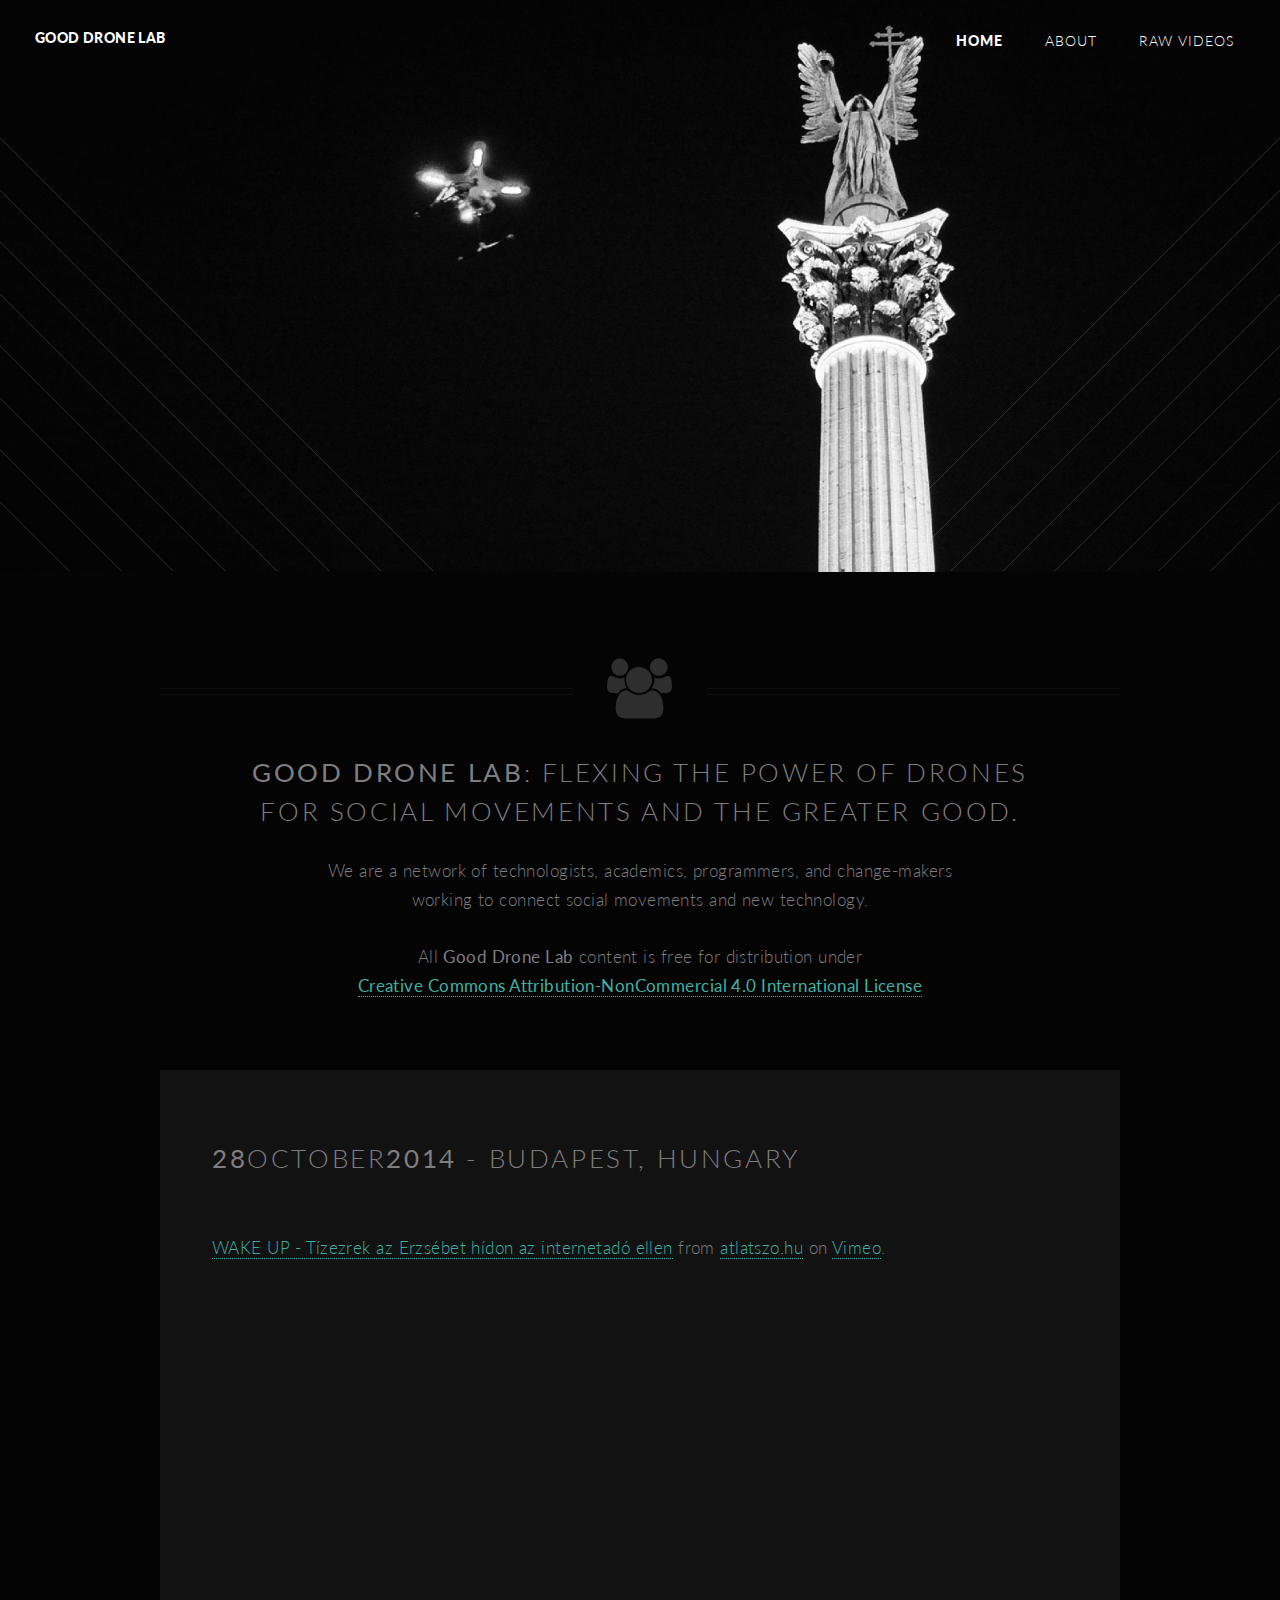
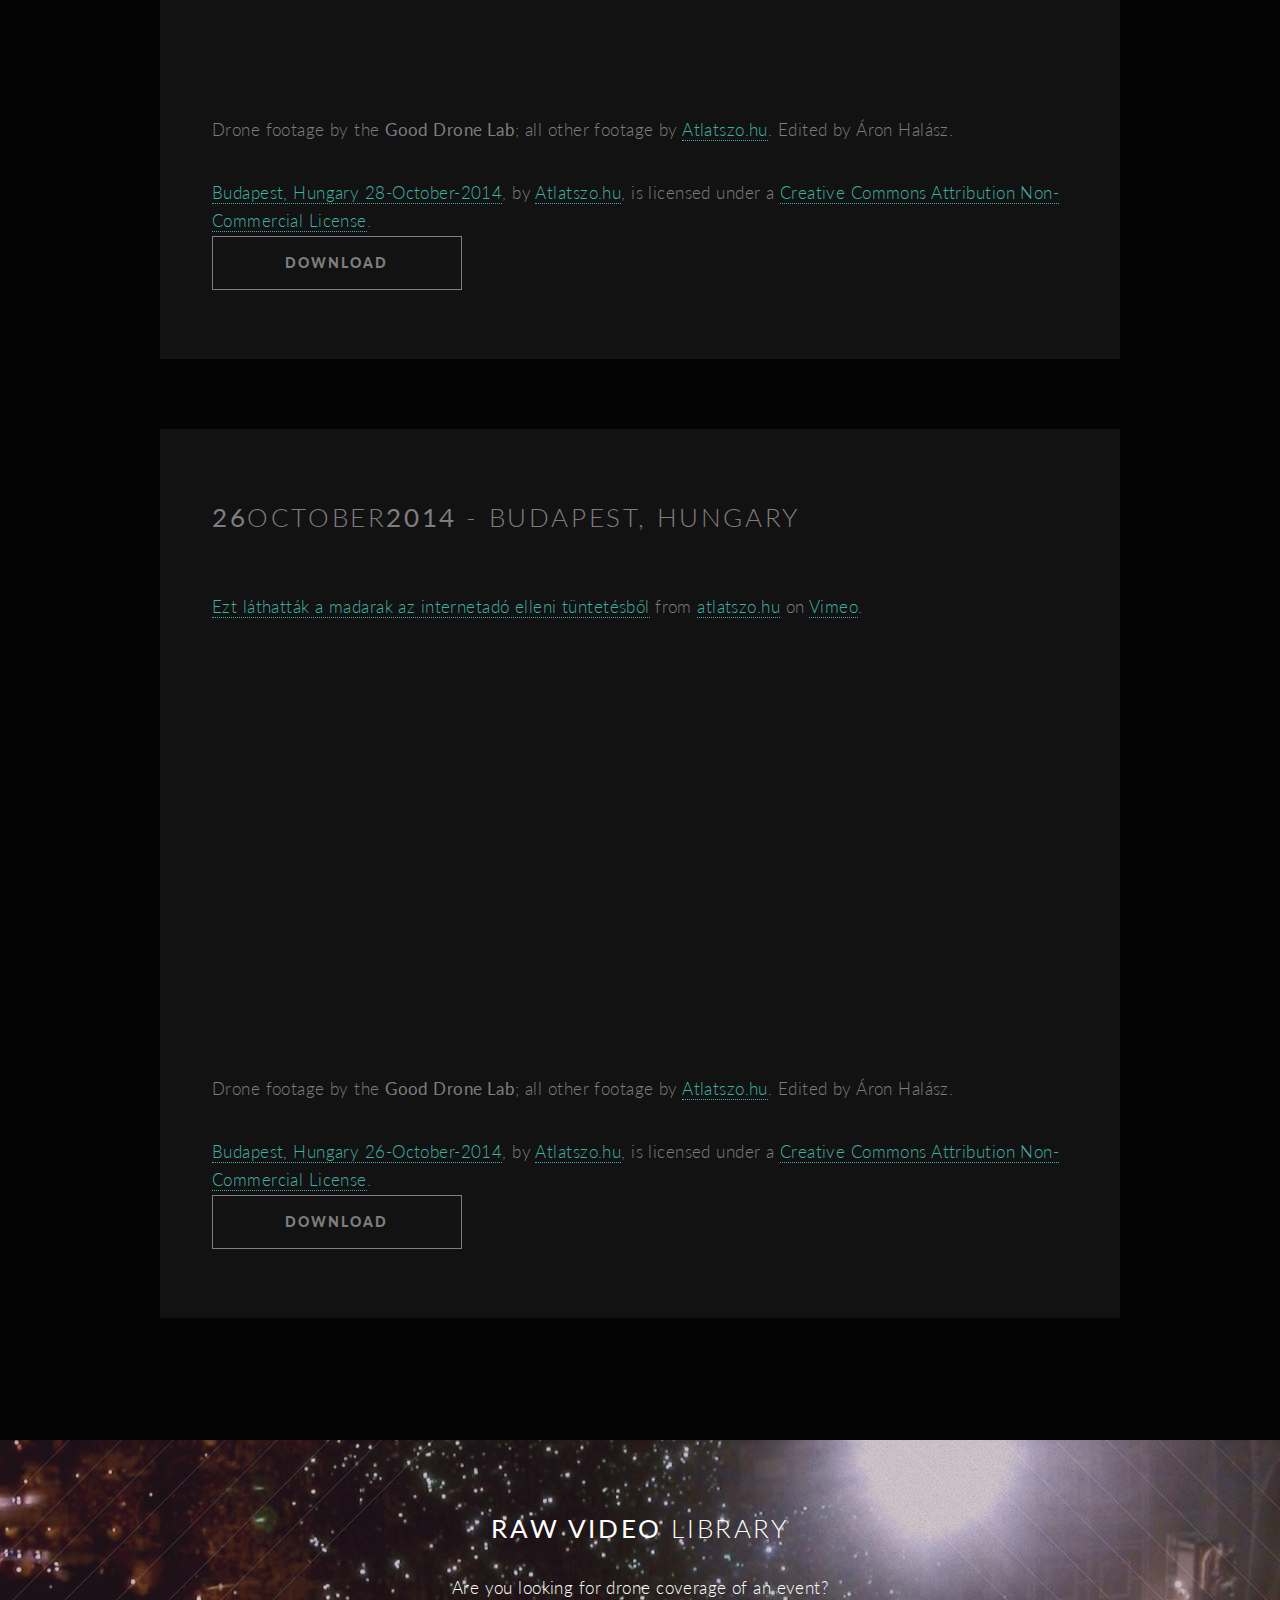
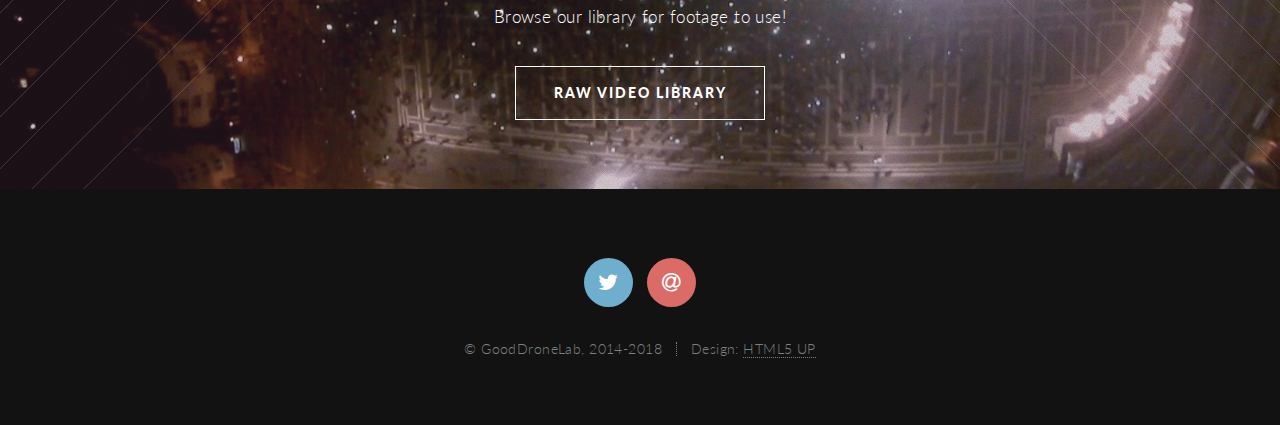
==== commit 312d3374: "Date Update" ====
--- a/index.html
+++ b/index.html
@@ -180,7 +180,7 @@
 				</ul>			
 				
 				<ul class="copyright">
-					<li>&copy; GoodDroneLab, 2014-2016</li><li>Design: <a href="http://html5up.net">HTML5 UP</a></li>
+					<li>&copy; GoodDroneLab, 2014-2018</li><li>Design: <a href="http://html5up.net">HTML5 UP</a></li>
 				</ul>
 			
 			</footer>
